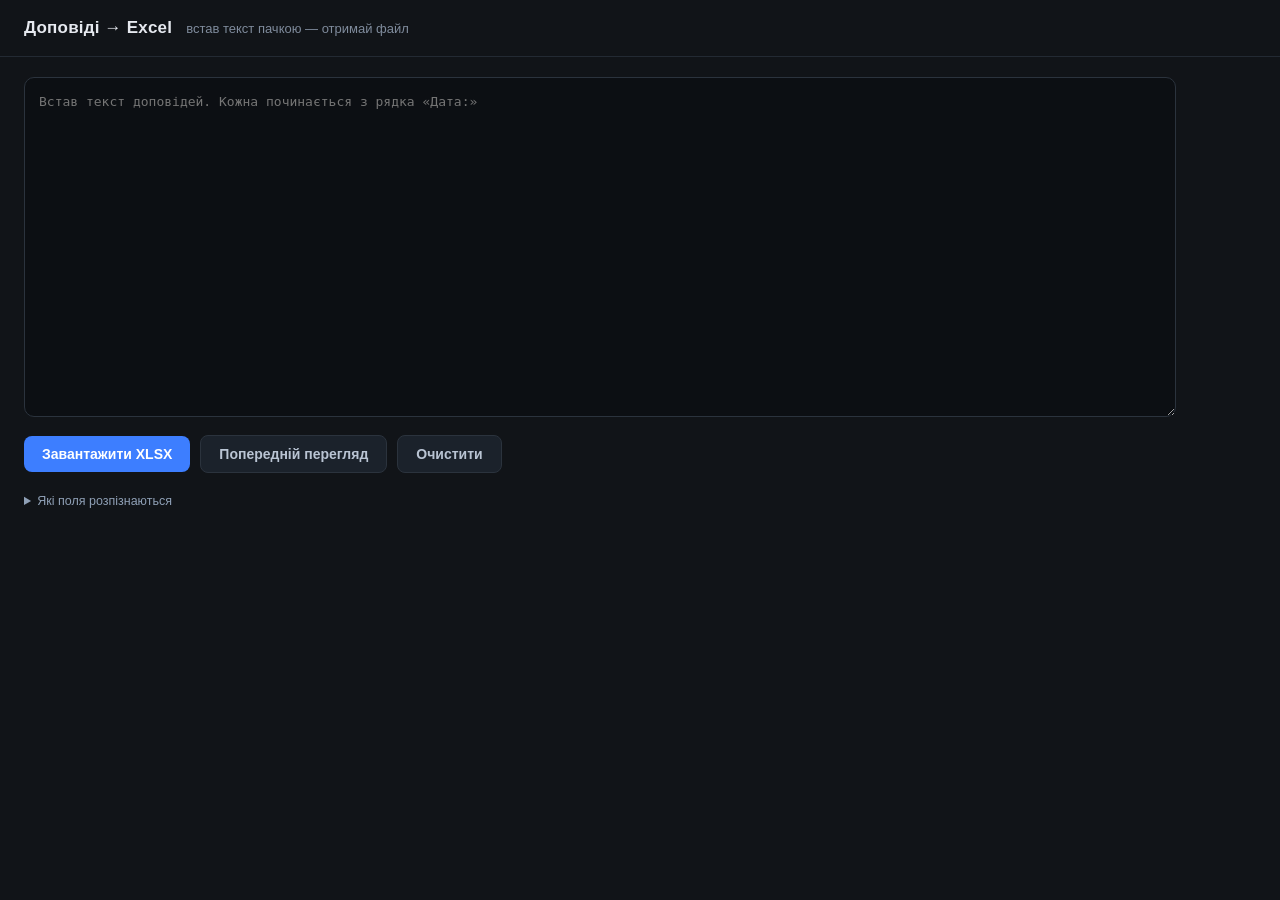
==== index.html @ 3e2fcc10 "Доповіді → Excel: парсер пачкових доповідей у XLSX" ====
<!doctype html>
<html lang="uk">
<head>
<meta charset="utf-8">
<meta name="viewport" content="width=device-width, initial-scale=1">
<title>Доповіді → Excel</title>
<link rel="stylesheet" href="style.css">
</head>
<body>
<header>
  <h1>Доповіді → Excel</h1>
  <span class="sub">встав текст пачкою — отримай файл</span>
</header>

<main>
  <label class="sr-only" for="t">Текст доповідей</label>
  <textarea id="t" spellcheck="false"
    placeholder="Встав текст доповідей. Кожна починається з рядка «Дата:»"></textarea>

  <div class="row">
    <button type="button" id="go">Завантажити XLSX</button>
    <button type="button" class="ghost" id="prev">Попередній перегляд</button>
    <button type="button" class="ghost" id="clr">Очистити</button>
    <span class="status" id="s" role="status"></span>
  </div>

  <details class="hint">
    <summary>Які поля розпізнаються</summary>
    <p>
      Нова доповідь починається з рядка, що містить ключ <code>Дата</code>.
      Далі — рядки виду <code>Ключ: значення</code> у будь-якому порядку.
    </p>
    <p>
      Поля: <code>Дата</code>, <code>Час</code>, <code>№ цілі</code>,
      <code>Результат</code>, <code>Н.П.</code>, <code>Обл.</code>,
      <code>Підрозділ</code>, <code>Позивний</code>, <code>Зброя</code>,
      <code>Висота</code>, <code>Опис</code>, <code>Коментар</code>.
    </p>
    <p>
      Рядки обліку боєприпасів:
      <code>Набій &lt;калібр&gt; мм (&lt;платформа&gt;) - &lt;кількість&gt;</code>
    </p>
    <p class="note">
      Обробка відбувається повністю у твоєму браузері. Дані нікуди не надсилаються.
    </p>
  </details>

  <div id="out"></div>
</main>

<script src="app.js"></script>
</body>
</html>
---- style.css ----
:root { color-scheme: dark; }

* { box-sizing: border-box; }

body {
  margin: 0;
  font-family: -apple-system, "Segoe UI", Roboto, sans-serif;
  background: #111418;
  color: #e6e9ef;
}

header {
  padding: 18px 24px;
  border-bottom: 1px solid #232a33;
  display: flex;
  align-items: baseline;
  gap: 14px;
  flex-wrap: wrap;
}

h1 { font-size: 17px; margin: 0; font-weight: 600; letter-spacing: .2px; }

.sub { color: #7f8b9c; font-size: 13px; }

main { padding: 20px 24px 60px; max-width: 1200px; }

textarea {
  width: 100%;
  min-height: 340px;
  padding: 14px;
  border-radius: 10px;
  border: 1px solid #2b333d;
  background: #0c0f13;
  color: #dfe5ee;
  font-family: ui-monospace, "SF Mono", Menlo, monospace;
  font-size: 13px;
  line-height: 1.55;
  resize: vertical;
}

textarea:focus { outline: none; border-color: #3d7eff; }

.row {
  display: flex;
  gap: 10px;
  align-items: center;
  margin-top: 14px;
  flex-wrap: wrap;
}

button {
  background: #3d7eff;
  color: #fff;
  border: 0;
  border-radius: 8px;
  padding: 10px 18px;
  font-size: 14px;
  font-weight: 600;
  cursor: pointer;
}

button:hover { background: #538cff; }

button.ghost {
  background: #1b222b;
  color: #b9c4d3;
  border: 1px solid #2b333d;
}

button.ghost:hover { background: #232c37; }

.status { font-size: 13px; color: #7f8b9c; }
.status.ok { color: #4ade80; }
.status.err { color: #f87171; }

table { border-collapse: collapse; width: 100%; margin-top: 18px; font-size: 12.5px; }

th, td {
  border-bottom: 1px solid #202832;
  padding: 7px 9px;
  text-align: left;
  vertical-align: top;
}

th { color: #8fa0b6; font-weight: 600; position: sticky; top: 0; background: #111418; }

td { color: #c9d3e0; }

.wrap {
  overflow: auto;
  max-height: 420px;
  border: 1px solid #202832;
  border-radius: 10px;
}

details.hint {
  margin-top: 18px;
  font-size: 12.5px;
  color: #6f7c8e;
  line-height: 1.65;
}

details.hint summary { cursor: pointer; color: #8fa0b6; }

details.hint p { margin: 8px 0; }

code {
  background: #1a212a;
  padding: 1px 5px;
  border-radius: 4px;
  font-size: 12px;
  color: #9ec1ff;
}

.note { color: #5d7a63; }

.sr-only {
  position: absolute;
  width: 1px; height: 1px;
  padding: 0; margin: -1px;
  overflow: hidden;
  clip: rect(0, 0, 0, 0);
  border: 0;
}
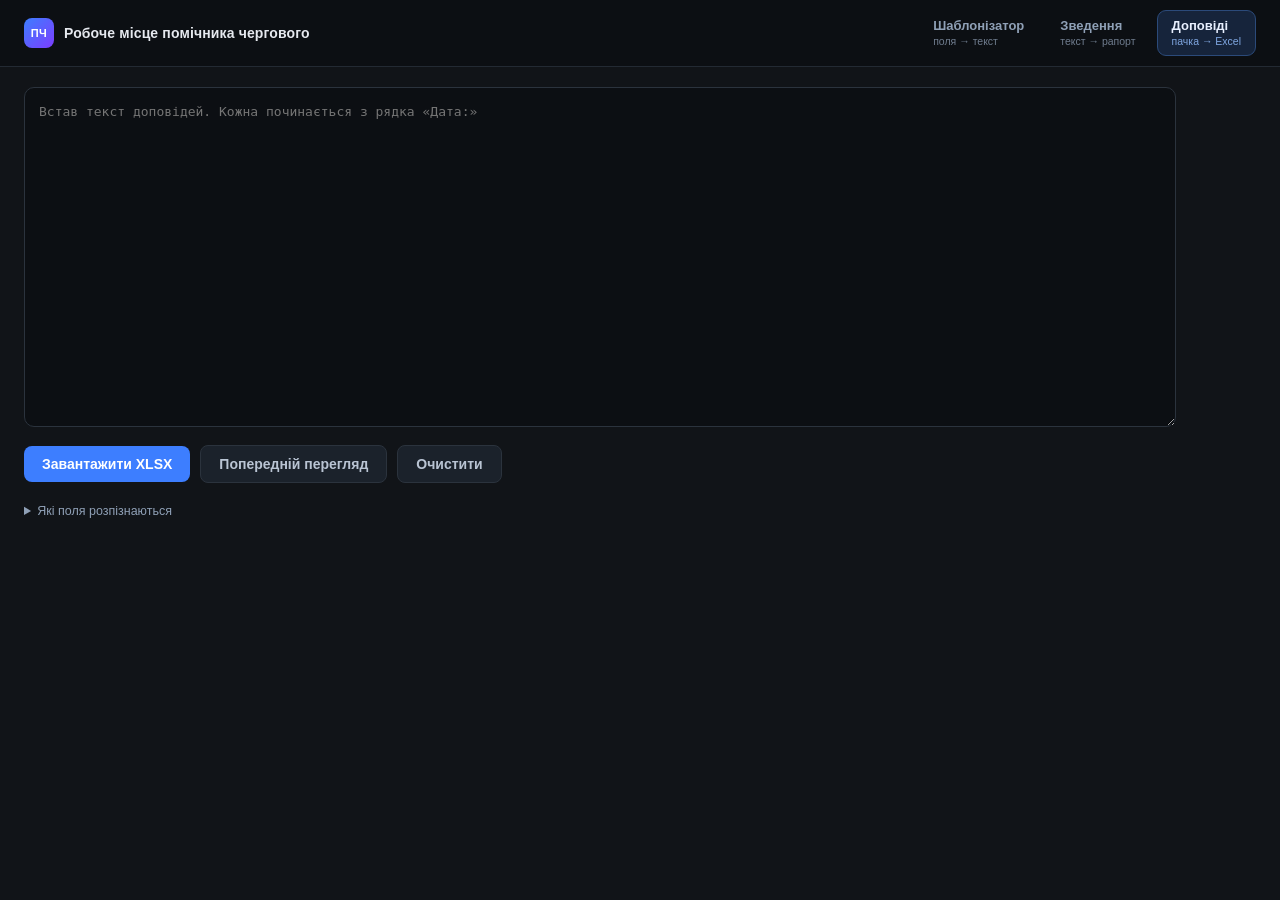
==== commit 6732f816: "Workspace shell: duty assistant tabs across all pages" ====
--- a/index.html
+++ b/index.html
@@ -5,13 +5,9 @@
 <meta name="viewport" content="width=device-width, initial-scale=1">
 <title>Доповіді → Excel</title>
 <link rel="stylesheet" href="style.css">
+<link rel="stylesheet" href="shell.css">
 </head>
 <body>
-<header>
-  <h1>Доповіді → Excel</h1>
-  <span class="sub">встав текст пачкою — отримай файл</span>
-</header>
-
 <main>
   <label class="sr-only" for="t">Текст доповідей</label>
   <textarea id="t" spellcheck="false"
@@ -49,5 +45,7 @@
 </main>
 
 <script src="app.js"></script>
+<script src="shell.js"></script>
+<script>initShell({ active: 'excel' });</script>
 </body>
 </html>
--- a/shell.css
+++ b/shell.css
@@ -0,0 +1,98 @@
+/* Shell styles: top bar with tab navigation for the duty assistant workspace. */
+
+.shell-bar {
+  position: sticky;
+  top: 0;
+  z-index: 50;
+  display: flex;
+  align-items: center;
+  gap: 20px;
+  flex-wrap: wrap;
+  padding: 10px 24px;
+  background: #0c0f13;
+  border-bottom: 1px solid #232a33;
+  backdrop-filter: blur(8px);
+}
+
+.shell-brand {
+  display: flex;
+  align-items: center;
+  gap: 10px;
+  text-decoration: none;
+  color: #e6e9ef;
+  flex: 0 0 auto;
+}
+
+.shell-mark {
+  display: grid;
+  place-items: center;
+  width: 30px;
+  height: 30px;
+  border-radius: 8px;
+  background: linear-gradient(135deg, #3d7eff, #7c3dff);
+  color: #fff;
+  font-size: 11px;
+  font-weight: 800;
+  letter-spacing: .04em;
+}
+
+.shell-title {
+  font-size: 14px;
+  font-weight: 650;
+  letter-spacing: .01em;
+  white-space: nowrap;
+}
+
+.shell-tabs {
+  display: flex;
+  gap: 6px;
+  flex-wrap: wrap;
+  margin-left: auto;
+}
+
+.shell-tab {
+  display: grid;
+  gap: 1px;
+  padding: 7px 14px;
+  border-radius: 9px;
+  border: 1px solid transparent;
+  text-decoration: none;
+  color: #8fa0b6;
+  transition: background .15s, color .15s, border-color .15s;
+}
+
+.shell-tab:hover {
+  background: #161c23;
+  color: #c9d3e0;
+}
+
+.shell-tab.is-active {
+  background: #16243b;
+  border-color: #2b4a7a;
+  color: #e8f0ff;
+}
+
+.tab-label {
+  font-size: 13px;
+  font-weight: 600;
+  line-height: 1.25;
+}
+
+.tab-hint {
+  font-size: 10.5px;
+  color: #6f7c8e;
+  line-height: 1.2;
+}
+
+.shell-tab.is-active .tab-hint { color: #7fa6e0; }
+
+/* pages that include the shell keep their own header hidden */
+body.has-shell > header { display: none; }
+
+@media (max-width: 640px) {
+  .shell-bar { gap: 10px; padding: 10px 14px; }
+  .shell-title { font-size: 13px; white-space: normal; }
+  .shell-tabs { width: 100%; margin-left: 0; }
+  .shell-tab { flex: 1 1 auto; text-align: center; padding: 7px 8px; }
+  .tab-hint { display: none; }
+}
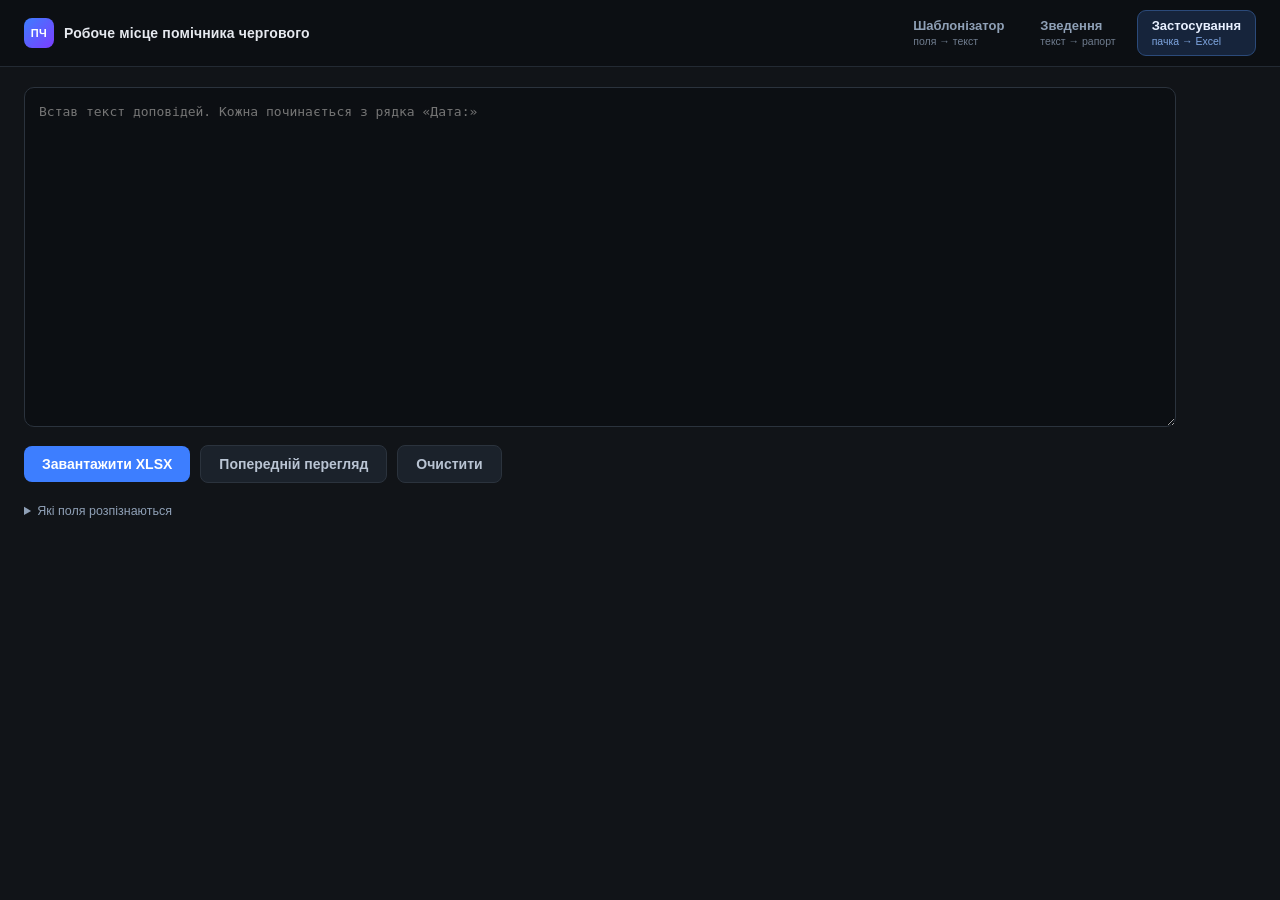
==== commit 309cd1d6: "Rename tab: Доповіді -> Застосування" ====
--- a/index.html
+++ b/index.html
@@ -3,7 +3,7 @@
 <head>
 <meta charset="utf-8">
 <meta name="viewport" content="width=device-width, initial-scale=1">
-<title>Доповіді → Excel</title>
+<title>Застосування → Excel</title>
 <link rel="stylesheet" href="style.css">
 <link rel="stylesheet" href="shell.css">
 </head>
